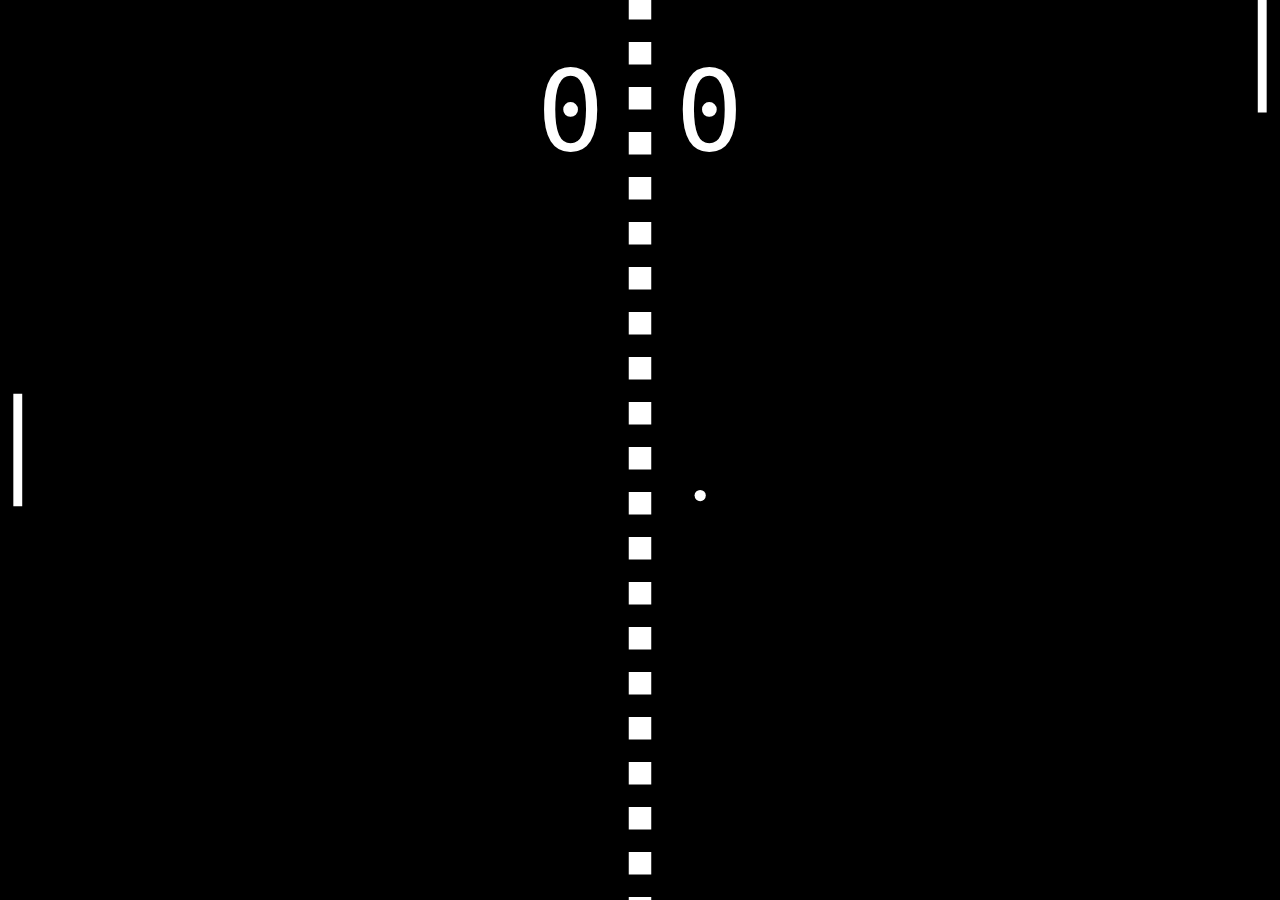
==== Pong/index.html @ 3e948c3e "Test" ====
<html>

<head>
    <link type="text/css" rel="stylesheet" href="pong.css">
</head>

<body id="main">
   	<canvas id="canv"></canvas>
	
	<script src="/socket.io/socket.io.js"></script>
	<script>
		var socket = io();
	</script>
	
	<script type="text/javascript" src="pong.js" defer></script>
</body>

</html>
---- Pong/pong.css ----
html, body {
    width:  100%;
    height: 100%;
    margin: 0px;
    overflow: hidden;
}

#canv {
    background-color: black;
}
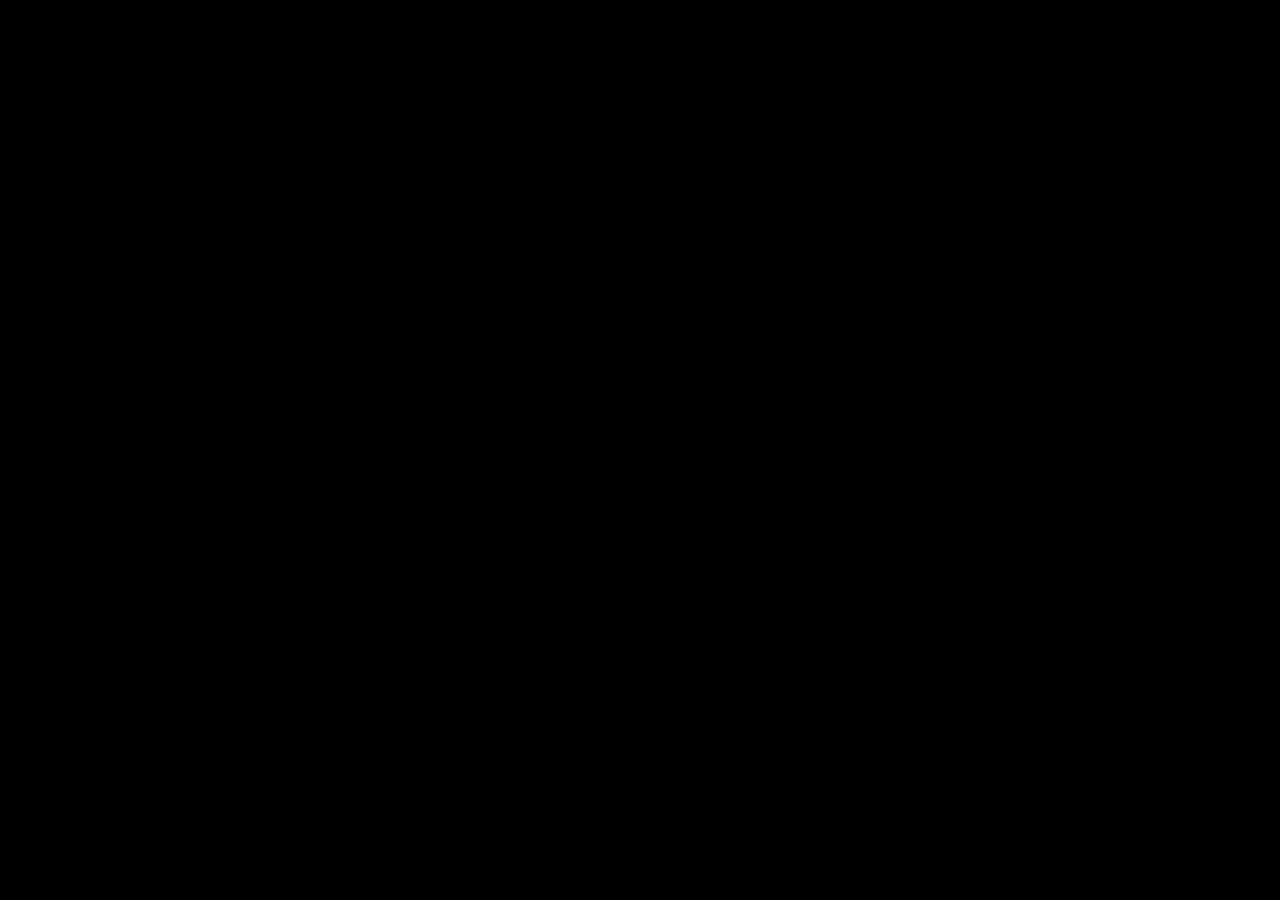
==== commit 909624e7: "basic server structure, files can connect" ====
--- a/Pong/index.html
+++ b/Pong/index.html
@@ -7,7 +7,7 @@
 <body id="main">
    	<canvas id="canv"></canvas>
 	
-	<script src="/socket.io/socket.io.js"></script>
+	<script src="http://localhost:4004/socket.io/socket.io.js"></script>
 	<script>
 		var socket = io();
 	</script>
